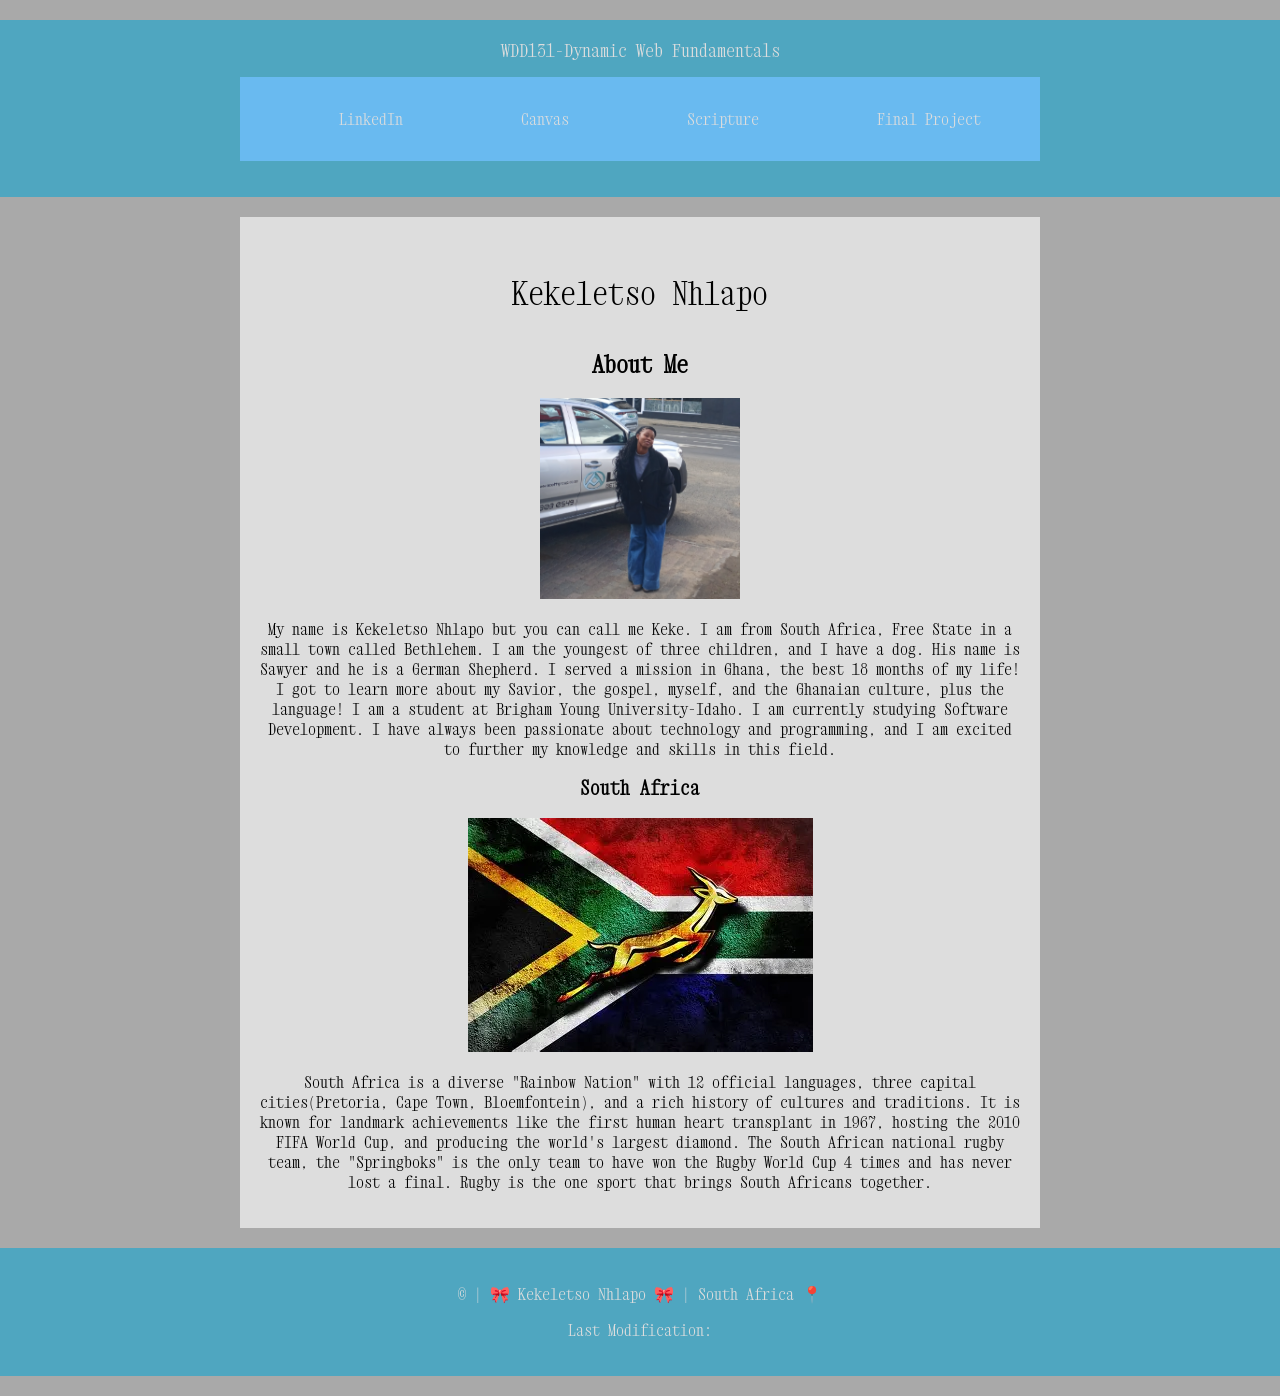
==== index.html @ ba129eff "Updated the HTML" ====
<!DOCTYPE html>
<html lang="en-US">
    <head>
        <meta charset="utf-8">
        <meta name="viewport" content="width=device-width, initial-scale=1.0">
        <title>WDD131-Dynamic Web Fundamentals - Kekeletso Nhlapo</title>
        <meta name="description" content="WDD131-Dynamic Web Fundamentals assignment- Kekeletso Nhlapo">
        <meta name="author" content="KEKELETSO NHLAPO">

        <link rel="stylesheet" href="styles/base.css">
        <script src="scripts/getdates.js"></script>

        <link rel="preconnect" href="https://fonts.googleapis.com">
        <link rel="preconnect" href="https://fonts.gstatic.com" crossorigin>
        <link href="https://fonts.googleapis.com/css2?family=Xanh+Mono:ital@0;1&display=swap" rel="stylesheet">

    </head>
    <body>
        <header>
            <span
            id="course-title">
            WDD131-Dynamic Web Fundamentals
        </span>
        <nav>
            <ul>
                <a href="https://www.linkedin.com/in/kekeletso-bt-b12aaa365?utm_source=share&utm_campaign=share_via&utm_content=profile&utm_medium=android_app">LinkedIn</a>
                <a href="https://byupw.instructure.com/">Canvas</a>
                <a href="https://www.churchofjesuschrist.org/study/scriptures/bofm/alma/5?lang=eng&id=intro1-p19#intro1 ">Scripture</a>
                <a href="#">Final Project</a>
            </ul>

        </nav>
        </header>
        <main>
            <h1>Kekeletso Nhlapo</h1>
            <section class="card">
                <h2>About Me</h2>
                <img src="images/profile2.png" alt="Profile picture of Kekeletso Nhlapo" width="200">
                <p>My name is Kekeletso Nhlapo but you can call me Keke. I am from South Africa, Free State in a small town called Bethlehem. I am the youngest of three children, and I have a dog. His name is Sawyer and he is a German Shepherd. I served a mission in Ghana, the best 18 months of my life! I got to learn more about my Savior, the gospel, myself, and the Ghanaian culture, plus the language! I am a student at Brigham Young University-Idaho. I am currently studying Software Development. I have always been passionate about technology and programming, and I am excited to further my knowledge and skills in this field.</p>
            </section>

            <section class="card">
                <h3>South Africa</h3>
                <img src="images/southafricanflag.webp" alt="Picture of the official South African Flag">
                <p>South Africa  is a diverse "Rainbow Nation" with 12 official languages, three capital cities(Pretoria, Cape Town, Bloemfontein), and a rich history of cultures and traditions. It is known for landmark achievements like the first human heart transplant in 1967, hosting the 2010 FIFA World Cup, and producing the world's largest diamond. The South African national rugby team, the "Springboks" is the only team to have won the Rugby World Cup 4 times and has never lost a final. Rugby is the one sport that brings South Africans together.</p>
            </section>
        </main>
        <footer>
            <script src="scripts/getdates.js"></script>
            <p>©<span id="currentYear"></span> | 🎀 Kekeletso Nhlapo 🎀 | South Africa 📍</p>
            <p>Last Modification: <span id="lastModified"></span></p>
            <script src="scripts/getdates.js"></script>
        </footer>
    </body>
</html>
---- styles/base.css ----
* {
    box-sizing: border-box;
}
body {
font-family: "Xanh Mono", monospace;
font-weight: 400;
background-color: darkgrey;
display: inline;
width: max-content;
}
h1 {
    font-weight: 100;
    background-color: #ddd;
    padding: 1rem;
    border: 1px solid rgb(0, 0, 0 / 10%);
    font-size: 2rem;
    text-align: center;
}
nav {
    background-color: #69baf0;
    margin: 0 auto;
    max-width: 800px;
}
nav ul {
    list-style: none;
}
nav a {
    display: block;
    color: #ddd;
    text-align:center;
    padding: 2rem;
    text-decoration: none;
}
nav a:hover {
    text-decoration: underline;
}
.active {
    color: chartreuse;
}
/* larger/wider views ***********************/
@media (min-width: 640px) {
    nav ul {
        display:flex;
    }
    nav ul a {
        flex: 1 0 auto;
    }
}
main {
    display:block;
    max-width: 800px;
    margin: 20px auto;
    padding: 20px;
    background: #ddd;
    box-shadow: (0, 0, 0, 0.1);
    text-align: center;
}
main section cards {
    display: grid;
}

h2 img {
    float: right;
    display: block;
}

h3 img {
    display: block;
    float: left;
}
header {
    background-color: rgba(49, 165, 200, 0.745);
    padding: 20px;
    text-align: center;
    color: #ddd;
}
header span {
    display: block;
    font-size: large;
    font-display: block;
    text-align: center;
}
footer {
    text-align: center;
    padding: 20px;
    background-color: rgba(49, 165, 200, 0.745);
    color: #ddd;
    margin-top: 20px;
}
.profile {
    display: flex;

}
.country-info {
    flex: 1;
}
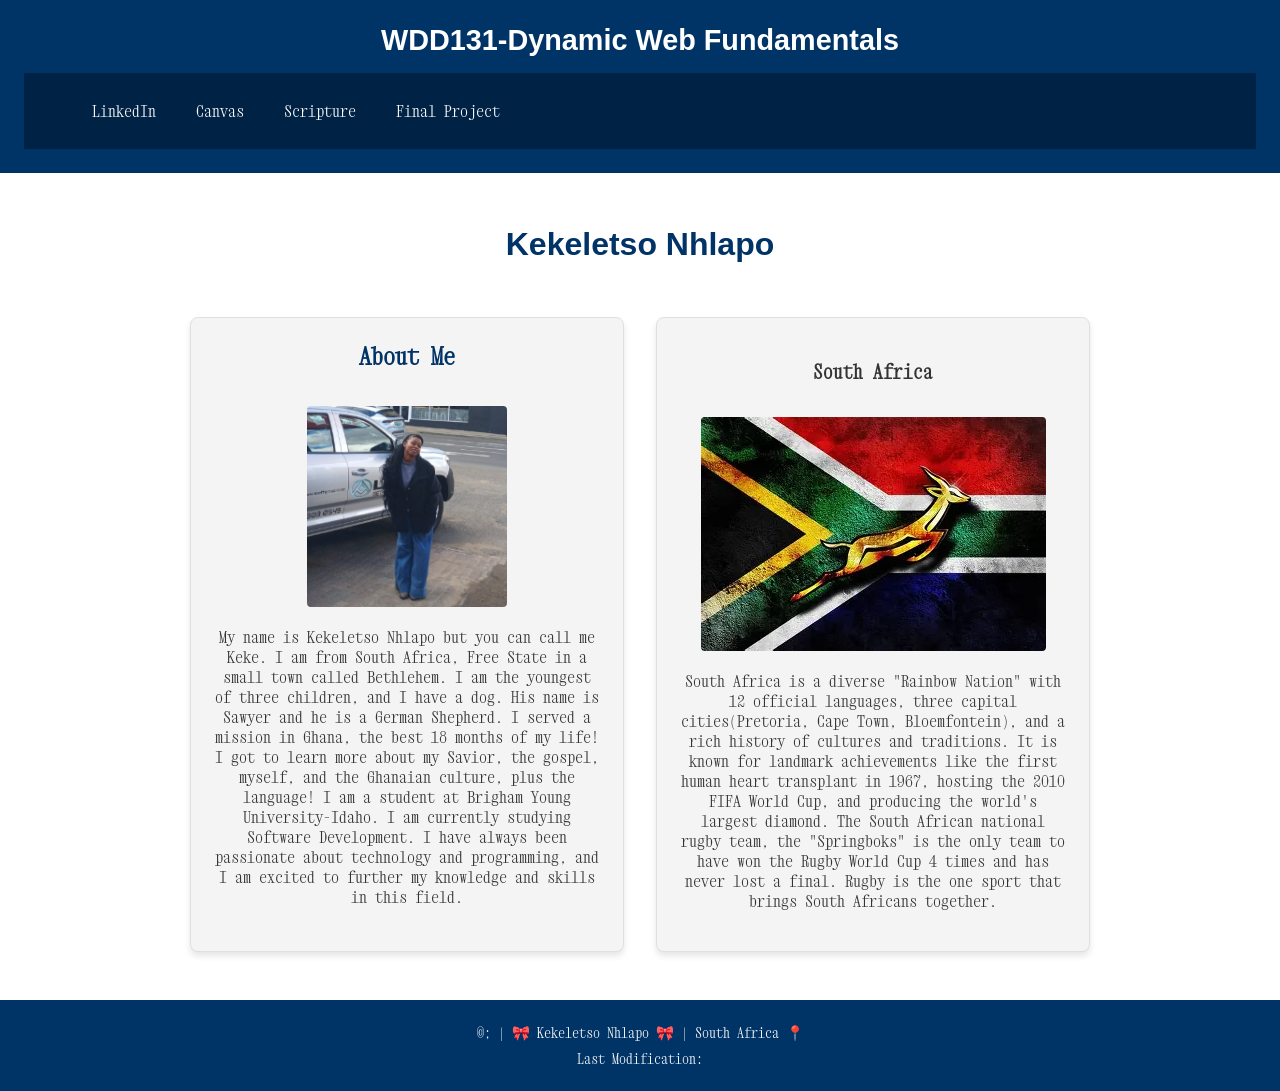
==== commit 82c0e8c0: "Updated the base.css, and the getdates.js ." ====
--- a/index.html
+++ b/index.html
@@ -4,32 +4,28 @@
         <meta charset="utf-8">
         <meta name="viewport" content="width=device-width, initial-scale=1.0">
         <title>WDD131-Dynamic Web Fundamentals - Kekeletso Nhlapo</title>
-        <meta name="description" content="WDD131-Dynamic Web Fundamentals assignment- Kekeletso Nhlapo">
+        <meta name="description" content="WDD131-Dynamic Web Fundamentals home page for Kekeletso Nhlapo">
         <meta name="author" content="KEKELETSO NHLAPO">
-
-        <link rel="stylesheet" href="styles/base.css">
-        <script src="scripts/getdates.js"></script>
 
         <link rel="preconnect" href="https://fonts.googleapis.com">
         <link rel="preconnect" href="https://fonts.gstatic.com" crossorigin>
         <link href="https://fonts.googleapis.com/css2?family=Xanh+Mono:ital@0;1&display=swap" rel="stylesheet">
 
+        <link rel="stylesheet" href="styles/base.css">
+        <script src="scripts/getdates.js" defer></script>
+
     </head>
     <body>
         <header>
-            <span
-            id="course-title">
-            WDD131-Dynamic Web Fundamentals
-        </span>
-        <nav>
-            <ul>
-                <a href="https://www.linkedin.com/in/kekeletso-bt-b12aaa365?utm_source=share&utm_campaign=share_via&utm_content=profile&utm_medium=android_app">LinkedIn</a>
-                <a href="https://byupw.instructure.com/">Canvas</a>
-                <a href="https://www.churchofjesuschrist.org/study/scriptures/bofm/alma/5?lang=eng&id=intro1-p19#intro1 ">Scripture</a>
-                <a href="#">Final Project</a>
-            </ul>
-
-        </nav>
+            <span id="course-title"> WDD131-Dynamic Web Fundamentals</span>
+            <nav>
+                <ul>
+                    <a href="https://www.linkedin.com/in/kekeletso-bt-b12aaa365?utm_source=share&utm_campaign=share_via&utm_content=profile&utm_medium=android_app">LinkedIn</a>
+                    <a href="https://byupw.instructure.com/">Canvas</a>
+                    <a href="https://www.churchofjesuschrist.org/study/scriptures/bofm/alma/5?lang=eng&id=intro1-p19#intro1 ">Scripture</a>
+                    <a href="#">Final Project</a>
+                </ul>
+            </nav>
         </header>
         <main>
             <h1>Kekeletso Nhlapo</h1>
@@ -46,8 +42,7 @@
             </section>
         </main>
         <footer>
-            <script src="scripts/getdates.js"></script>
-            <p>©<span id="currentYear"></span> | 🎀 Kekeletso Nhlapo 🎀 | South Africa 📍</p>
+            <p>©;<span id="currentyear"></span> | 🎀 Kekeletso Nhlapo 🎀 | South Africa 📍</p>
             <p>Last Modification: <span id="lastModified"></span></p>
             <script src="scripts/getdates.js"></script>
         </footer>
--- a/styles/base.css
+++ b/styles/base.css
@@ -1,96 +1,99 @@
-* {
-    box-sizing: border-box;
+:root {
+    --primary-color: #003366;
+    --secondary-color: #f4f4f4;
+    --accent-color: #d4af37;
+    --text-color: #333333;
 }
+
 body {
 font-family: "Xanh Mono", monospace;
-font-weight: 400;
-background-color: darkgrey;
-display: inline;
-width: max-content;
+margin: 0;
+padding: 0;
+color: var(--text-color);
+background-color: #ffffff;
 }
-h1 {
-    font-weight: 100;
-    background-color: #ddd;
-    padding: 1rem;
-    border: 1px solid rgb(0, 0, 0 / 10%);
-    font-size: 2rem;
+
+header {
+    background-color: var(--primary-color);
+    color: #ffffff;
+    padding: 1.5rem;
     text-align: center;
 }
+
+#course-title {
+    display: block;
+    font-family: "Ubuntu", sans-serif;
+    font-size: 1.8rem;
+    font-weight: bold;
+    margin-bottom: 1rem;
+}
+
 nav {
-    background-color: #69baf0;
-    margin: 0 auto;
-    max-width: 800px;
+    display: flex;
+    justify-content: none;
+    gap: 1.5rem;
+    background-color: #002244;
+    padding: 0.75rem;
 }
-nav ul {
-    list-style: none;
-}
+
 nav a {
-    display: block;
-    color: #ddd;
-    text-align:center;
-    padding: 2rem;
+    border-radius: 4px;
+    color: #ffffff;
+    transition: background-color 0.3s ease, color 0.3s ease;
+    padding: 0.5rem 1rem;
     text-decoration: none;
 }
 nav a:hover {
-    text-decoration: underline;
+    background-color: var(--accent-color);
+    color: var(--primary-color);
 }
-.active {
-    color: chartreuse;
+
+main {
+    display: grid;
+    max-width: 900px;
+    margin: 2rem auto;
+    padding: 0 1rem;
+    grid-template-columns: repeat(auto-fit, minmax(300px, 1fr));
+    gap: 2rem;
 }
-/* larger/wider views ***********************/
-@media (min-width: 640px) {
-    nav ul {
-        display:flex;
-    }
-    nav ul a {
-        flex: 1 0 auto;
-    }
+
+h1 {
+    grid-column: 1 / -1;
+    text-align: center;
+    font-family: "Ubuntu", sans-serif;
+    color: var(--primary-color);
 }
-main {
-    display:block;
-    max-width: 800px;
-    margin: 20px auto;
-    padding: 20px;
-    background: #ddd;
-    box-shadow: (0, 0, 0, 0.1);
+
+.card {
+    background-color: var(--secondary-color);
+    border: 1px solid #e0e0e0;
+    border-radius: 8px;
+    padding: 1.5rem;
+    box-shadow: 0 4px 6px rgba(0, 0, 0, 0.1);
     text-align: center;
 }
-main section cards {
-    display: grid;
+
+.card h2 {
+    color: var(--primary-color);
+    margin-top: 0;
 }
 
-h2 img {
-    float: right;
-    display: block;
+.card img {
+    max-width: 100%;
+    height: auto;
+    border-radius: 4px;
+    margin-top: 1rem;
 }
 
-h3 img {
-    display: block;
-    float: left;
+footer {
+    background-color: var(--primary-color);
+    color: #ffffff;
+    text-align: center;
+    padding: 1rem;
+    margin-top: 3rem;
+    font-size: 0.9rem;
 }
-header {
-    background-color: rgba(49, 165, 200, 0.745);
-    padding: 20px;
-    text-align: center;
-    color: #ddd;
+
+footer p {
+    margin: 0.5rem 0;
 }
-header span {
-    display: block;
-    font-size: large;
-    font-display: block;
-    text-align: center;
-}
-footer {
-    text-align: center;
-    padding: 20px;
-    background-color: rgba(49, 165, 200, 0.745);
-    color: #ddd;
-    margin-top: 20px;
-}
-.profile {
-    display: flex;
-
-}
-.country-info {
-    flex: 1;
-}
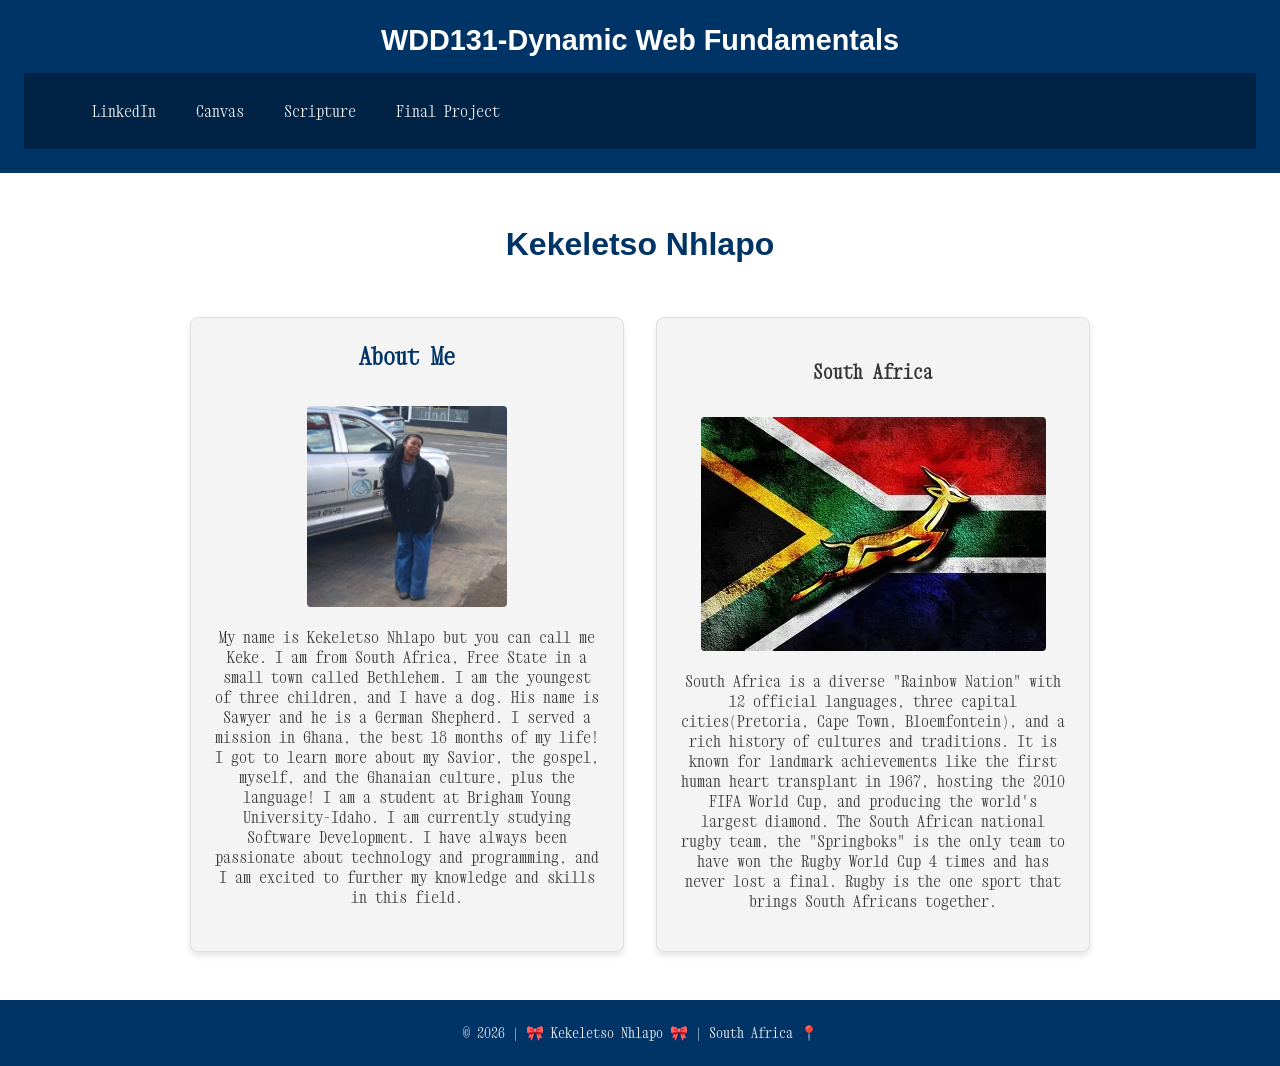
==== commit 719f2c98: "Updated scripts" ====
--- a/index.html
+++ b/index.html
@@ -42,9 +42,8 @@
             </section>
         </main>
         <footer>
-            <p>©;<span id="currentyear"></span> | 🎀 Kekeletso Nhlapo 🎀 | South Africa 📍</p>
-            <p>Last Modification: <span id="lastModified"></span></p>
-            <script src="scripts/getdates.js"></script>
+            <p>© <span id="current-year"></span> | 🎀 Kekeletso Nhlapo 🎀 | South Africa 📍</p>
+            <p id="lastModified"></p>
         </footer>
     </body>
 </html>
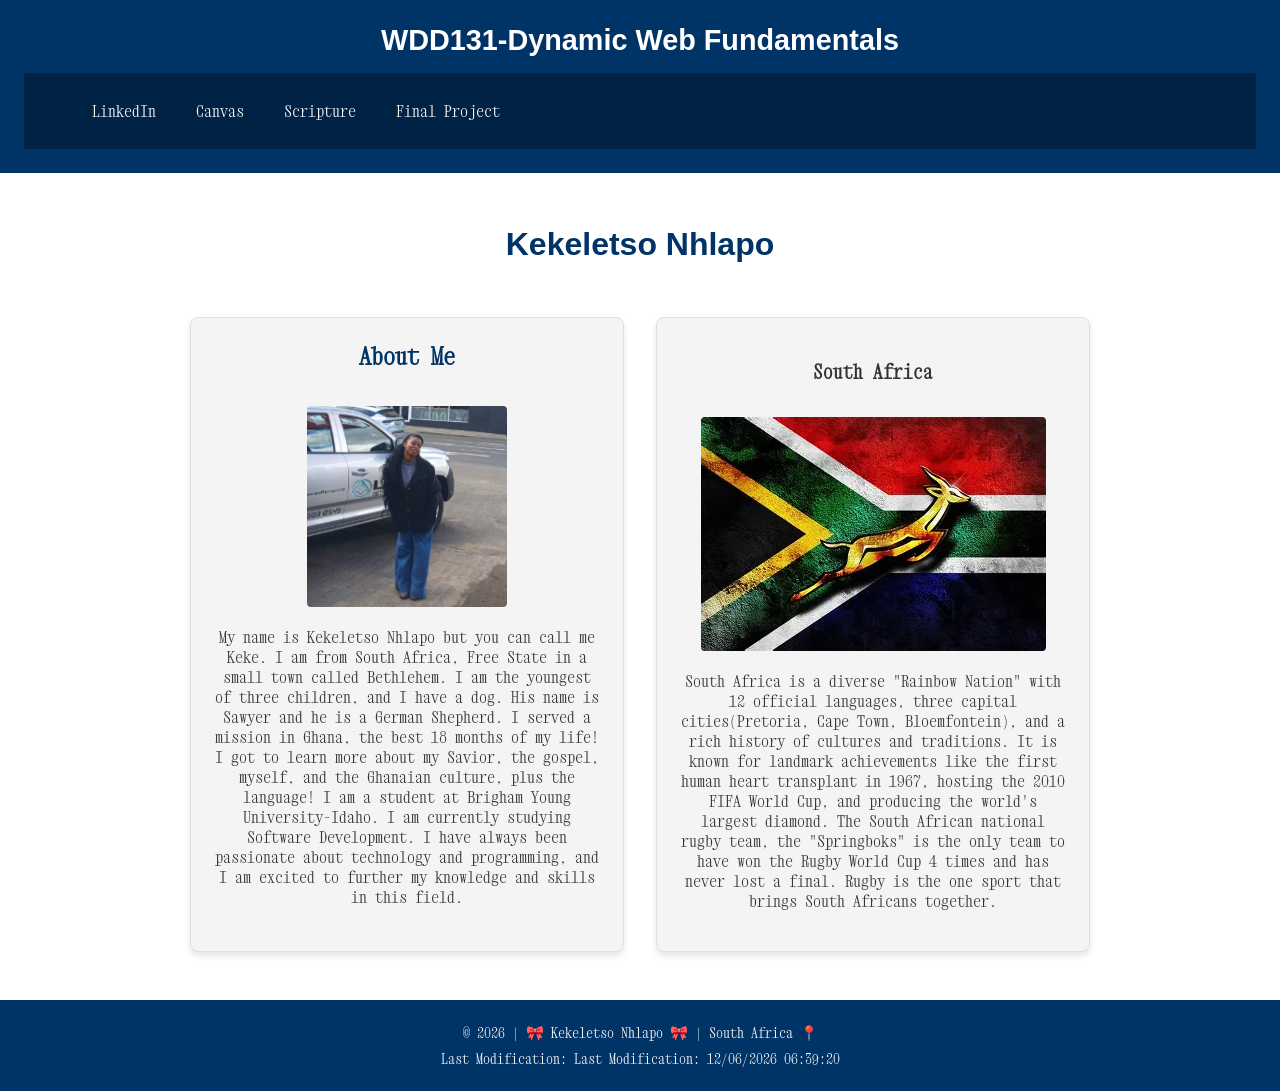
==== commit 1e4a388c: "Updated the index.html footer tag and the .js" ====
--- a/index.html
+++ b/index.html
@@ -43,7 +43,7 @@
         </main>
         <footer>
             <p>© <span id="current-year"></span> | 🎀 Kekeletso Nhlapo 🎀 | South Africa 📍</p>
-            <p id="lastModified"></p>
+            <p>Last Modification: <span id="last-modified"></span></p>
         </footer>
     </body>
 </html>
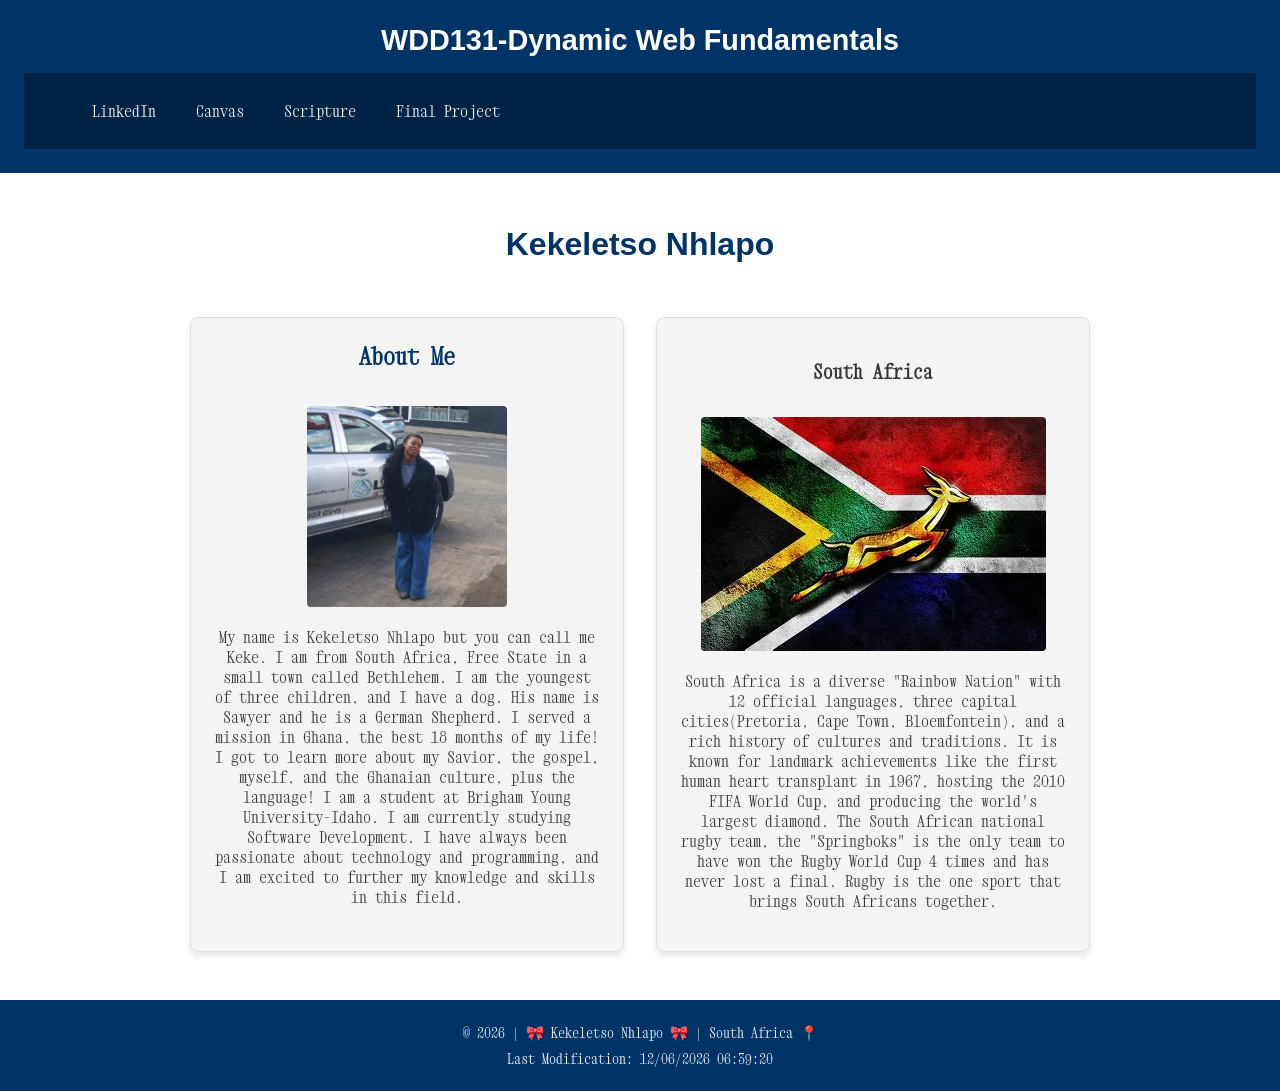
==== commit 11ad1bc8: "Fixed the footer tag on the index.html" ====
--- a/index.html
+++ b/index.html
@@ -43,7 +43,7 @@
         </main>
         <footer>
             <p>© <span id="current-year"></span> | 🎀 Kekeletso Nhlapo 🎀 | South Africa 📍</p>
-            <p>Last Modification: <span id="last-modified"></span></p>
+            <p><span id="last-modified"></span></p>
         </footer>
     </body>
 </html>
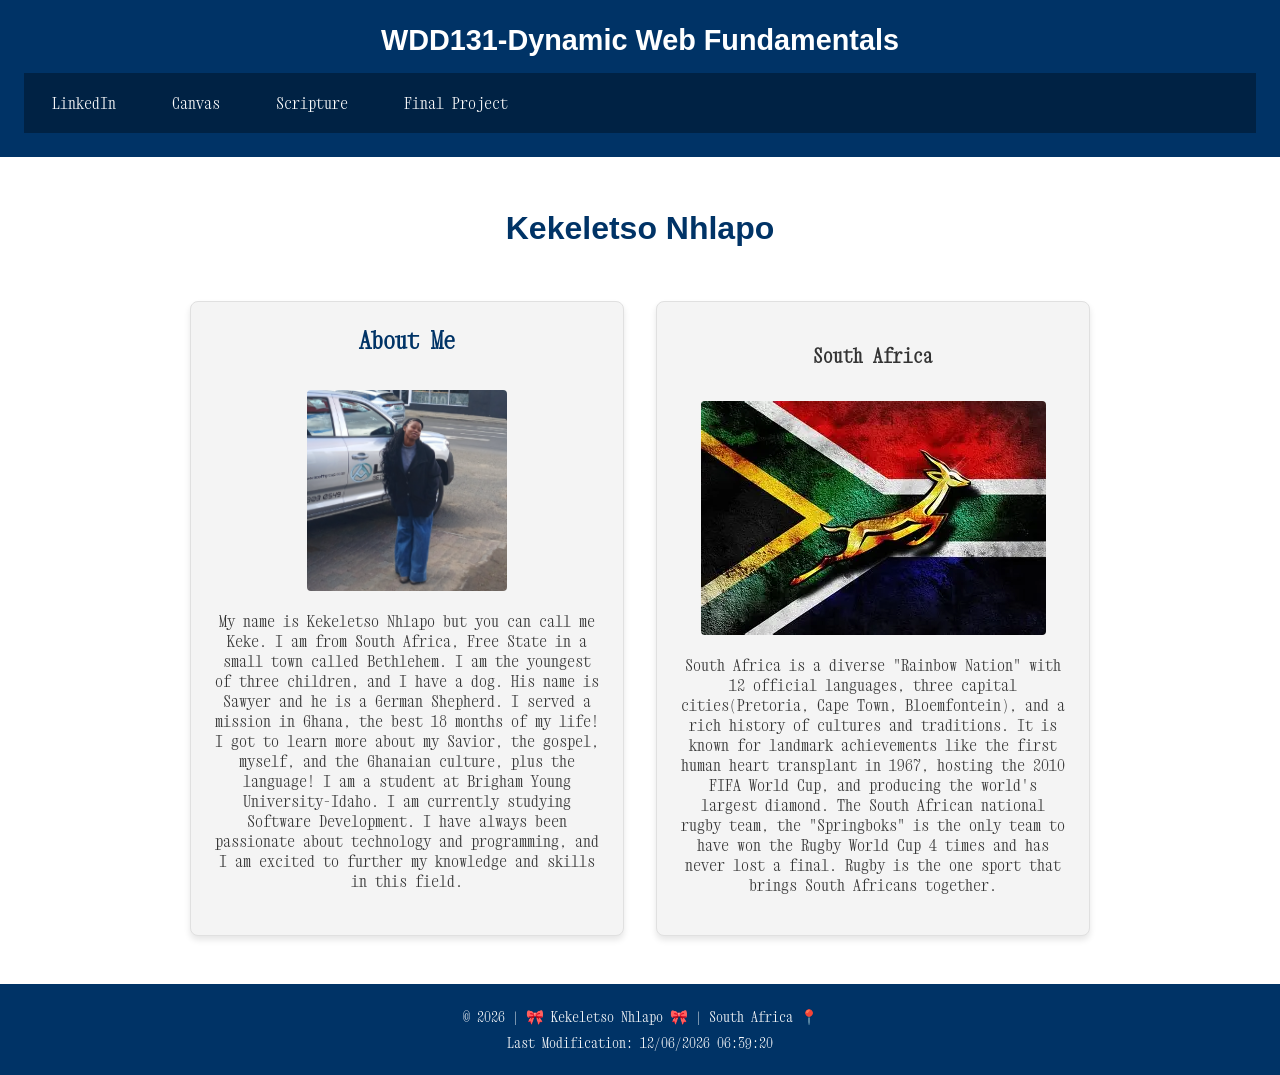
==== commit aae365f6: "Fixed the nav a element" ====
--- a/index.html
+++ b/index.html
@@ -19,12 +19,10 @@
         <header>
             <span id="course-title"> WDD131-Dynamic Web Fundamentals</span>
             <nav>
-                <ul>
-                    <a href="https://www.linkedin.com/in/kekeletso-bt-b12aaa365?utm_source=share&utm_campaign=share_via&utm_content=profile&utm_medium=android_app">LinkedIn</a>
-                    <a href="https://byupw.instructure.com/">Canvas</a>
-                    <a href="https://www.churchofjesuschrist.org/study/scriptures/bofm/alma/5?lang=eng&id=intro1-p19#intro1 ">Scripture</a>
-                    <a href="#">Final Project</a>
-                </ul>
+                <a href="https://www.linkedin.com/in/kekeletso-bt-b12aaa365?utm_source=share&utm_campaign=share_via&utm_content=profile&utm_medium=android_app">LinkedIn</a>
+                <a href="https://byupw.instructure.com/">Canvas</a>
+                <a href="https://www.churchofjesuschrist.org/study/scriptures/bofm/alma/5?lang=eng&id=intro1-p19#intro1 ">Scripture</a>
+                <a href="#">Final Project</a>
             </nav>
         </header>
         <main>
--- a/styles/base.css
+++ b/styles/base.css
@@ -30,7 +30,6 @@
 
 nav {
     display: flex;
-    justify-content: none;
     gap: 1.5rem;
     background-color: #002244;
     padding: 0.75rem;
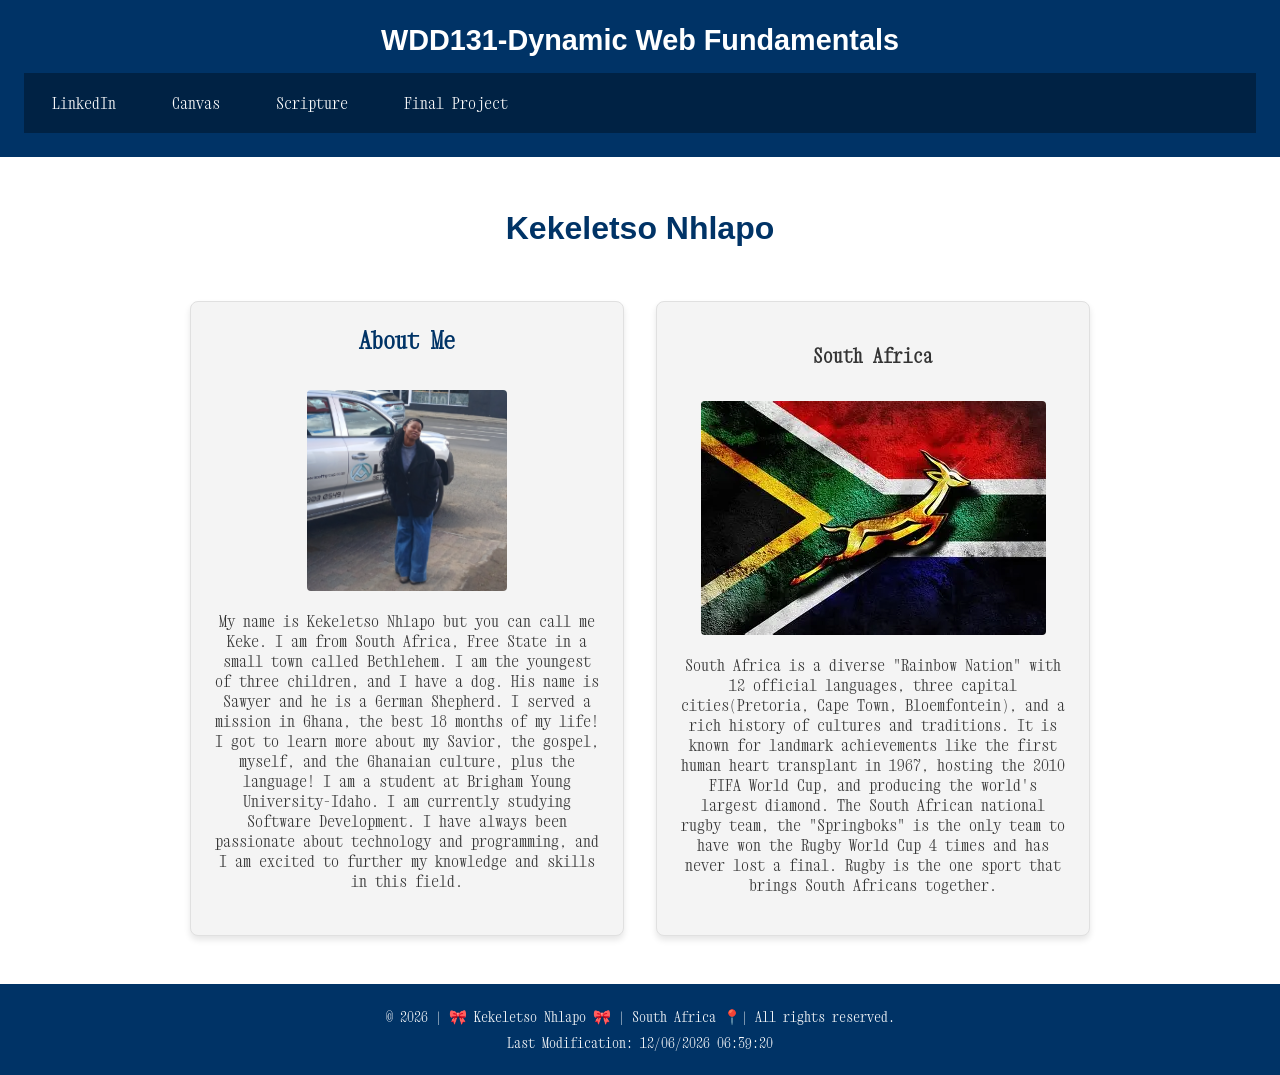
==== commit 622ba573: "Updated the html, css files, and the js." ====
--- a/index.html
+++ b/index.html
@@ -40,7 +40,7 @@
             </section>
         </main>
         <footer>
-            <p>© <span id="current-year"></span> | 🎀 Kekeletso Nhlapo 🎀 | South Africa 📍</p>
+            <p>© <span id="current-year"></span> | 🎀 Kekeletso Nhlapo 🎀 | South Africa 📍| All rights reserved.</p>
             <p><span id="last-modified"></span></p>
         </footer>
     </body>
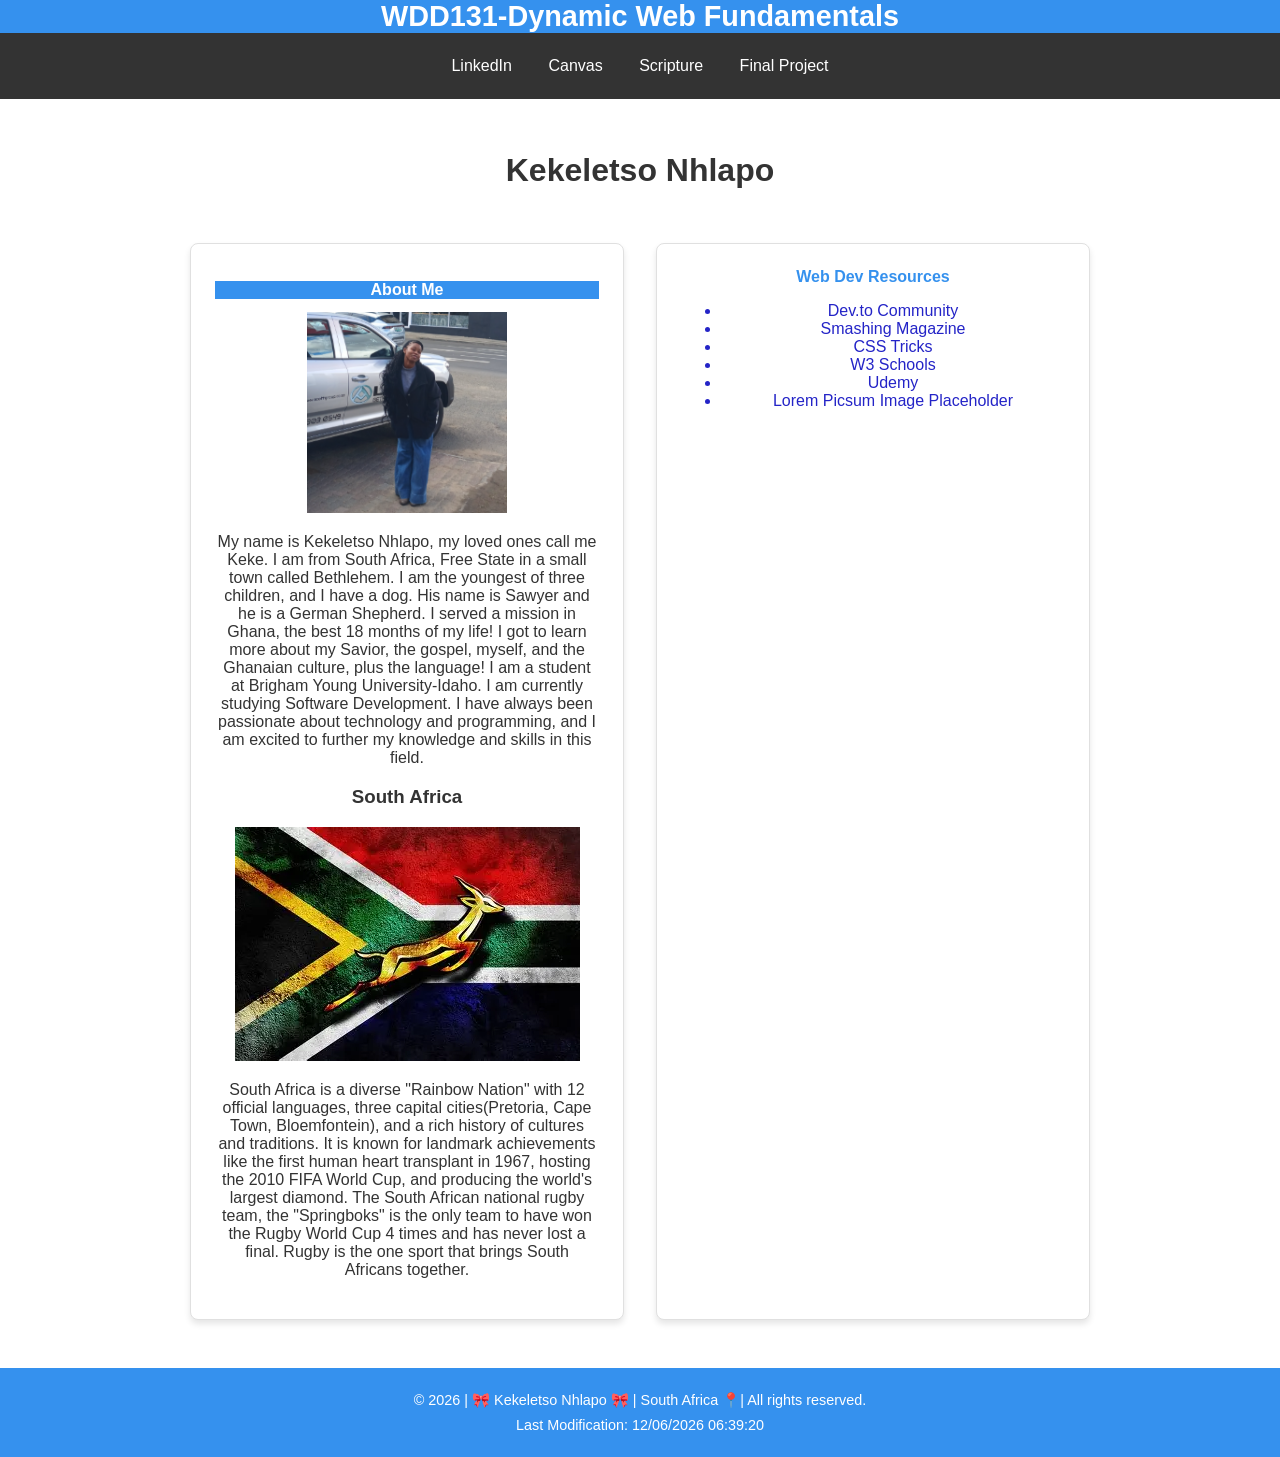
==== commit 33dbf550: "Enhanced temples.html" ====
--- a/index.html
+++ b/index.html
@@ -13,7 +13,7 @@
 
         <link rel="stylesheet" href="styles/base.css">
         <script src="scripts/getdates.js" defer></script>
-
+ 
     </head>
     <body>
         <header>
@@ -30,13 +30,24 @@
             <section class="card">
                 <h2>About Me</h2>
                 <img src="images/profile2.png" alt="Profile picture of Kekeletso Nhlapo" width="200">
-                <p>My name is Kekeletso Nhlapo but you can call me Keke. I am from South Africa, Free State in a small town called Bethlehem. I am the youngest of three children, and I have a dog. His name is Sawyer and he is a German Shepherd. I served a mission in Ghana, the best 18 months of my life! I got to learn more about my Savior, the gospel, myself, and the Ghanaian culture, plus the language! I am a student at Brigham Young University-Idaho. I am currently studying Software Development. I have always been passionate about technology and programming, and I am excited to further my knowledge and skills in this field.</p>
-            </section>
-
-            <section class="card">
+                <p>My name is Kekeletso Nhlapo, my loved ones call me Keke. I am from South Africa, Free State in a small town called Bethlehem. I am the youngest of three children, and I have a dog. His name is Sawyer and he is a German Shepherd. I served a mission in Ghana, the best 18 months of my life! I got to learn more about my Savior, the gospel, myself, and the Ghanaian culture, plus the language! I am a student at Brigham Young University-Idaho. I am currently studying Software Development. I have always been passionate about technology and programming, and I am excited to further my knowledge and skills in this field.</p>
+            
                 <h3>South Africa</h3>
                 <img src="images/southafricanflag.webp" alt="Picture of the official South African Flag">
                 <p>South Africa  is a diverse "Rainbow Nation" with 12 official languages, three capital cities(Pretoria, Cape Town, Bloemfontein), and a rich history of cultures and traditions. It is known for landmark achievements like the first human heart transplant in 1967, hosting the 2010 FIFA World Cup, and producing the world's largest diamond. The South African national rugby team, the "Springboks" is the only team to have won the Rugby World Cup 4 times and has never lost a final. Rugby is the one sport that brings South Africans together.</p>
+            </section>
+            <section class="card">
+                <h4>Web Dev Resources</h4>
+                
+                    <ul>
+                        <li>Dev.to Community</li>
+                        <li>Smashing Magazine</li>
+                        <li>CSS Tricks</li>
+                        <li>W3 Schools</li>
+                        <li>Udemy</li>
+                        <li>Lorem Picsum Image Placeholder</li>
+                    </ul>
+                
             </section>
         </main>
         <footer>
@@ -44,4 +55,4 @@
             <p><span id="last-modified"></span></p>
         </footer>
     </body>
-</html>+</html> 
--- a/styles/base.css
+++ b/styles/base.css
@@ -1,12 +1,12 @@
 :root {
-    --primary-color: #003366;
-    --secondary-color: #f4f4f4;
-    --accent-color: #d4af37;
+    --primary-color: #3591ee;
+    --secondary-color: white;
+    --accent-color: #f3e6b9;
     --text-color: #333333;
 }
 
 body {
-font-family: "Xanh Mono", monospace;
+font-family: 'Segoe UI', Tahoma, Geneva, Verdana, sans-serif;
 margin: 0;
 padding: 0;
 color: var(--text-color);
@@ -16,26 +16,24 @@
 header {
     background-color: var(--primary-color);
     color: #ffffff;
-    padding: 1.5rem;
     text-align: center;
 }
 
 #course-title {
-    display: block;
     font-family: "Ubuntu", sans-serif;
     font-size: 1.8rem;
     font-weight: bold;
-    margin-bottom: 1rem;
 }
 
 nav {
-    display: flex;
-    gap: 1.5rem;
-    background-color: #002244;
-    padding: 0.75rem;
+    display: block;
+    text-align: center;
+    background-color: var(--text-color);
+    padding: 1.5rem;
 }
 
 nav a {
+
     border-radius: 4px;
     color: #ffffff;
     transition: background-color 0.3s ease, color 0.3s ease;
@@ -60,7 +58,7 @@
     grid-column: 1 / -1;
     text-align: center;
     font-family: "Ubuntu", sans-serif;
-    color: var(--primary-color);
+    color: var(--text-color);
 }
 
 .card {
@@ -73,15 +71,30 @@
 }
 
 .card h2 {
+    background-color: var(--primary-color);
+    color: var(--secondary-color);
+    font-size: medium;
+    text-align: center;
+}
+
+
+.card h3 {
+    color: var(--text-color);
+    align-content: flex-end;
+}
+
+
+
+.card h4 {
     color: var(--primary-color);
     margin-top: 0;
+    display: contents;
 }
 
-.card img {
-    max-width: 100%;
-    height: auto;
-    border-radius: 4px;
-    margin-top: 1rem;
+
+li {
+    color: rgb(36, 36, 199);
+    background-color: white;
 }
 
 footer {
@@ -96,3 +109,4 @@
 footer p {
     margin: 0.5rem 0;
 }
+ 
